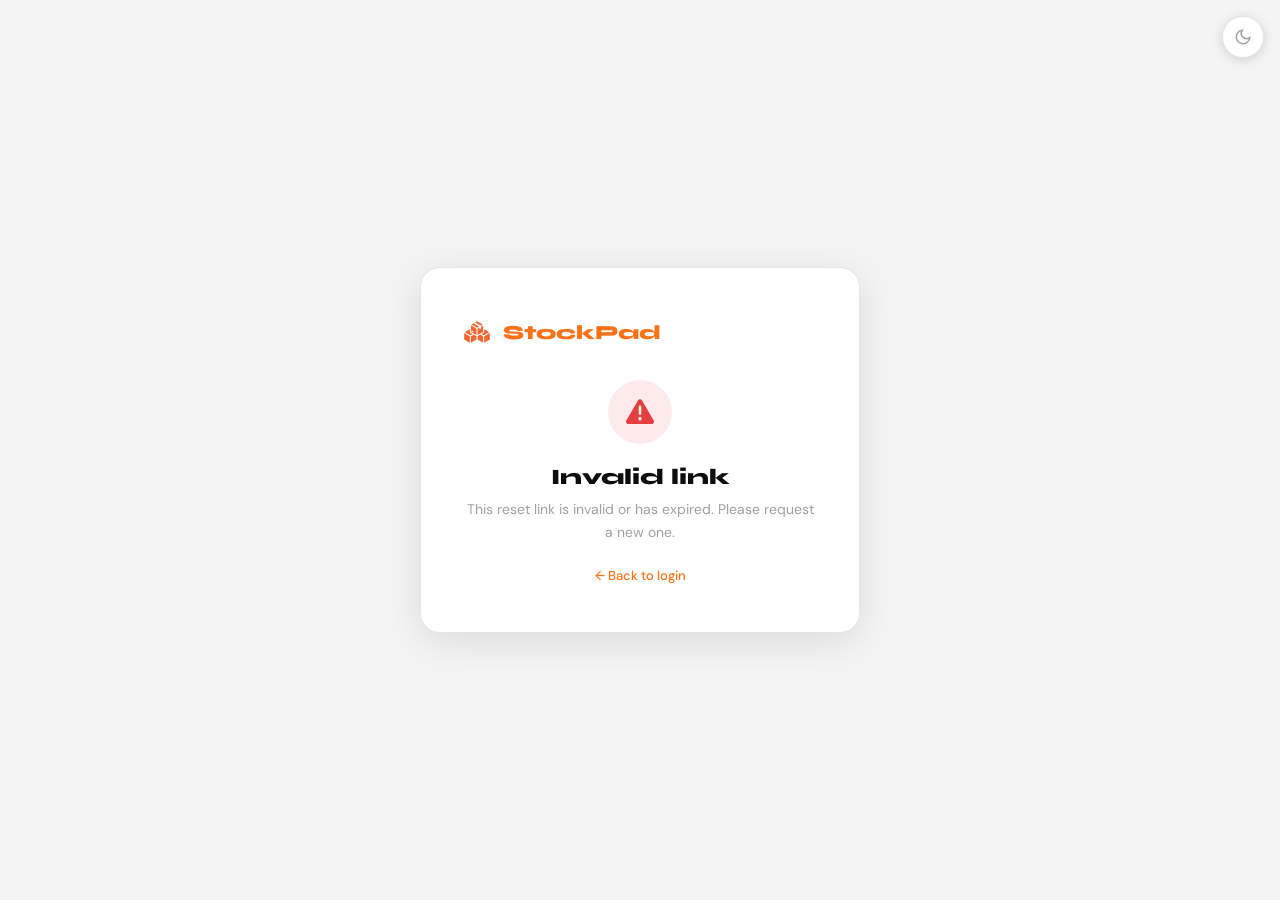
==== reset-password.html @ 8d50ab4d "Initial commit via Netlify" ====
<!DOCTYPE html>
<html lang="en">
<head>
  <meta charset="UTF-8" />
  <meta name="viewport" content="width=device-width, initial-scale=1.0" />
  <title>StockPad · Reset Password</title>

  <!-- Fonts -->
  <link href="https://fonts.googleapis.com/css2?family=Syne:wght@700;800&family=DM+Sans:wght@300;400;500;600&display=swap" rel="stylesheet" />
  <!-- Icons -->
  <link rel="stylesheet" href="https://cdnjs.cloudflare.com/ajax/libs/font-awesome/6.0.0-beta3/css/all.min.css" />

  <style>
    *, *::before, *::after { box-sizing: border-box; margin: 0; padding: 0; }

    :root {
      --orange:       #F97316;
      --orange-dark:  #EA6C0A;
      --white:        #FFFFFF;
      --radius:       14px;
      --transition:   0.3s cubic-bezier(0.4, 0, 0.2, 1);
      --bg:           #F4F4F5;
      --surface:      #FFFFFF;
      --border:       #E5E5E5;
      --text-primary: #0D0D0D;
      --text-muted:   #A0A0A0;
      --input-bg:     #FFFFFF;
      --success:      #2d8659;
      --error:        #e53e3e;
    }

    [data-theme="dark"] {
      --bg:           #0E0E0E;
      --surface:      #181818;
      --border:       #2C2C2C;
      --text-primary: #F0F0F0;
      --text-muted:   #666666;
      --input-bg:     #1F1F1F;
    }

    html, body {
      height: 100%;
      font-family: 'DM Sans', sans-serif;
      background: var(--bg);
      color: var(--text-primary);
      -webkit-font-smoothing: antialiased;
      transition: background var(--transition), color var(--transition);
    }

    /* ── Theme toggle ── */
    #global-theme-btn {
      position: fixed;
      top: 16px; right: 16px;
      z-index: 10000;
      width: 42px; height: 42px;
      border-radius: 50%;
      border: 1.5px solid var(--border);
      background: var(--surface);
      color: var(--text-muted);
      cursor: pointer;
      display: flex;
      align-items: center;
      justify-content: center;
      box-shadow: 0 2px 12px rgba(0,0,0,0.15);
      transition: background var(--transition), border-color var(--transition), transform 0.15s;
    }
    #global-theme-btn:hover {
      border-color: var(--orange);
      color: var(--orange);
      transform: scale(1.08);
    }
    #global-theme-btn svg { width: 18px; height: 18px; }

    /* ── Layout ── */
    .page-wrap {
      min-height: 100vh;
      display: flex;
      align-items: center;
      justify-content: center;
      padding: 24px;
    }

    /* ── Card ── */
    .reset-card {
      background: var(--surface);
      border: 1.5px solid var(--border);
      border-radius: 20px;
      padding: 48px 40px;
      width: 100%;
      max-width: 440px;
      box-shadow: 0 8px 40px rgba(0,0,0,0.10);
      transition: background var(--transition), border-color var(--transition);
    }

    /* ── Brand ── */
    .brand {
      display: flex;
      align-items: center;
      gap: 10px;
      margin-bottom: 32px;
    }

    .brand-logo {
      width: 32px;
      height: 32px;
      object-fit: contain;
    }

    .brand-name {
      font-family: 'Syne', sans-serif;
      font-size: 20px;
      font-weight: 800;
      color: var(--orange);
      letter-spacing: -0.3px;
    }

    /* ── Typography ── */
    .form-title {
      font-family: 'Syne', sans-serif;
      font-size: 26px;
      font-weight: 800;
      color: var(--text-primary);
      letter-spacing: -0.4px;
      margin-bottom: 6px;
    }

    .form-sub {
      font-size: 14px;
      color: var(--text-muted);
      margin-bottom: 28px;
      line-height: 1.5;
    }

    /* ── Fields ── */
    .field-label {
      font-size: 13px;
      font-weight: 600;
      color: var(--text-primary);
      margin-bottom: 6px;
      margin-top: 16px;
      display: block;
    }

    .input-wrap { position: relative; }

    .input-wrap input {
      width: 100%;
      padding: 12px 16px;
      border: 1.5px solid var(--border);
      border-radius: var(--radius);
      font-family: 'DM Sans', sans-serif;
      font-size: 15px;
      color: var(--text-primary);
      background: var(--input-bg);
      outline: none;
      transition: border-color var(--transition), box-shadow var(--transition),
                  background var(--transition), color var(--transition);
    }

    .input-wrap input:focus {
      border-color: var(--orange);
      box-shadow: 0 0 0 4px rgba(249,115,22,0.12);
    }

    .input-wrap input::placeholder { color: #C4C4C4; }

    .toggle-pw {
      position: absolute;
      right: 14px;
      top: 50%;
      transform: translateY(-50%);
      background: none;
      border: none;
      cursor: pointer;
      color: var(--text-muted);
      display: flex;
      align-items: center;
      padding: 0;
      transition: color var(--transition);
    }
    .toggle-pw:hover { color: var(--text-primary); }
    .toggle-pw svg { width: 18px; height: 18px; }

    /* ── Alerts ── */
    .alert {
      border-radius: 10px;
      padding: 10px 14px;
      font-size: 13px;
      margin-bottom: 16px;
      display: none;
    }

    .alert.error {
      background: rgba(229,62,62,0.08);
      border: 1px solid rgba(229,62,62,0.3);
      color: var(--error);
    }

    .alert.success {
      background: rgba(45,134,89,0.08);
      border: 1px solid rgba(45,134,89,0.3);
      color: var(--success);
    }

    .alert.show { display: block; }

    /* ── Button ── */
    .btn-primary {
      width: 100%;
      padding: 14px;
      background: var(--orange);
      color: var(--white);
      border: none;
      border-radius: var(--radius);
      font-family: 'DM Sans', sans-serif;
      font-size: 15px;
      font-weight: 600;
      cursor: pointer;
      margin-top: 24px;
      transition: background var(--transition), transform var(--transition), box-shadow var(--transition);
      box-shadow: 0 4px 18px rgba(249,115,22,0.30);
      display: flex;
      align-items: center;
      justify-content: center;
      gap: 8px;
    }

    .btn-primary:hover {
      background: var(--orange-dark);
      transform: translateY(-1px);
      box-shadow: 0 6px 24px rgba(249,115,22,0.38);
    }

    .btn-primary:disabled {
      opacity: 0.7;
      cursor: not-allowed;
      transform: none;
    }

    /* ── Back link ── */
    .back-link {
      display: block;
      text-align: center;
      margin-top: 20px;
      font-size: 13px;
      color: var(--orange);
      text-decoration: none;
      font-weight: 500;
      transition: opacity var(--transition);
    }
    .back-link:hover { opacity: 0.75; }

    /* ── Success state ── */
    .success-state {
      text-align: center;
      display: none;
    }

    .success-state .icon {
      width: 64px;
      height: 64px;
      background: rgba(45,134,89,0.1);
      border-radius: 50%;
      display: flex;
      align-items: center;
      justify-content: center;
      margin: 0 auto 20px;
      font-size: 28px;
      color: var(--success);
    }

    .success-state h2 {
      font-family: 'Syne', sans-serif;
      font-size: 22px;
      font-weight: 800;
      color: var(--text-primary);
      margin-bottom: 8px;
    }

    .success-state p {
      font-size: 14px;
      color: var(--text-muted);
      line-height: 1.6;
      margin-bottom: 24px;
    }

    /* ── Invalid link state ── */
    .invalid-state {
      text-align: center;
      display: none;
    }

    .invalid-state .icon {
      width: 64px;
      height: 64px;
      background: rgba(229,62,62,0.1);
      border-radius: 50%;
      display: flex;
      align-items: center;
      justify-content: center;
      margin: 0 auto 20px;
      font-size: 28px;
      color: var(--error);
    }

    .invalid-state h2 {
      font-family: 'Syne', sans-serif;
      font-size: 22px;
      font-weight: 800;
      color: var(--text-primary);
      margin-bottom: 8px;
    }

    .invalid-state p {
      font-size: 14px;
      color: var(--text-muted);
      line-height: 1.6;
      margin-bottom: 24px;
    }

    .hidden { display: none !important; }

    @media (max-width: 480px) {
      .reset-card { padding: 32px 24px; }
    }
  </style>
</head>
<body>

  <!-- Theme toggle -->
  <button id="global-theme-btn" aria-label="Toggle dark mode">
    <svg id="g-icon-moon" viewBox="0 0 24 24" fill="none" stroke="currentColor" stroke-width="2">
      <path d="M21 12.79A9 9 0 1 1 11.21 3 7 7 0 0 0 21 12.79z"/>
    </svg>
    <svg id="g-icon-sun" viewBox="0 0 24 24" fill="none" stroke="currentColor" stroke-width="2" style="display:none">
      <circle cx="12" cy="12" r="5"/>
      <line x1="12" y1="1" x2="12" y2="3"/><line x1="12" y1="21" x2="12" y2="23"/>
      <line x1="4.22" y1="4.22" x2="5.64" y2="5.64"/><line x1="18.36" y1="18.36" x2="19.78" y2="19.78"/>
      <line x1="1" y1="12" x2="3" y2="12"/><line x1="21" y1="12" x2="23" y2="12"/>
      <line x1="4.22" y1="19.78" x2="5.64" y2="18.36"/><line x1="18.36" y1="5.64" x2="19.78" y2="4.22"/>
    </svg>
  </button>

  <div class="page-wrap">
    <div class="reset-card">

      <!-- Brand -->
      <div class="brand">
        <img src="logo.png" alt="StockPad" class="brand-logo" />
        <span class="brand-name">StockPad</span>
      </div>

      <!-- Invalid link state -->
      <div class="invalid-state" id="invalidState">
        <div class="icon"><i class="fas fa-exclamation-triangle"></i></div>
        <h2>Invalid link</h2>
        <p>This reset link is invalid or has expired. Please request a new one.</p>
        <a href="index.html" class="back-link">← Back to login</a>
      </div>

      <!-- Reset form -->
      <div id="resetForm">
        <h1 class="form-title">Set new password</h1>
        <p class="form-sub">Choose a strong password for your account.</p>

        <div class="alert error" id="reset-error"></div>

        <label class="field-label" for="new-password">New Password</label>
        <div class="input-wrap">
          <input type="password" id="new-password" placeholder="min. 8 characters" required />
          <button type="button" class="toggle-pw">
            <svg viewBox="0 0 24 24" fill="none" stroke="currentColor" stroke-width="2">
              <path d="M1 12s4-8 11-8 11 8 11 8-4 8-11 8-11-8-11-8z"/>
              <circle cx="12" cy="12" r="3"/>
            </svg>
          </button>
        </div>

        <label class="field-label" for="confirm-password">Confirm Password</label>
        <div class="input-wrap">
          <input type="password" id="confirm-password" placeholder="same password again" required />
          <button type="button" class="toggle-pw">
            <svg viewBox="0 0 24 24" fill="none" stroke="currentColor" stroke-width="2">
              <path d="M1 12s4-8 11-8 11 8 11 8-4 8-11 8-11-8-11-8z"/>
              <circle cx="12" cy="12" r="3"/>
            </svg>
          </button>
        </div>

        <button class="btn-primary" id="resetBtn">
          <span class="btn-text">Reset password</span>
          <span class="btn-loading hidden"><i class="fas fa-spinner fa-spin"></i> Resetting…</span>
        </button>

        <a href="index.html" class="back-link">← Back to login</a>
      </div>

      <!-- Success state -->
      <div class="success-state" id="successState">
        <div class="icon"><i class="fas fa-check"></i></div>
        <h2>Password reset!</h2>
        <p>Your password has been updated successfully. You can now log in with your new password.</p>
        <a href="index.html" class="btn-primary" style="text-decoration:none; display:flex;">
          Go to login
        </a>
      </div>

    </div>
  </div>

  <script>
    /* ── Theme ── */
    const html      = document.documentElement;
    const globalBtn = document.getElementById('global-theme-btn');
    const gIconSun  = document.getElementById('g-icon-sun');
    const gIconMoon = document.getElementById('g-icon-moon');

    function applyTheme(theme) {
      html.setAttribute('data-theme', theme);
      localStorage.setItem('sp_theme', theme);
      gIconSun.style.display  = theme === 'dark' ? 'block' : 'none';
      gIconMoon.style.display = theme === 'dark' ? 'none'  : 'block';
    }

    const savedTheme = localStorage.getItem('sp_theme');
    const osDark     = window.matchMedia('(prefers-color-scheme: dark)').matches;
    applyTheme(savedTheme || (osDark ? 'dark' : 'light'));

    globalBtn.addEventListener('click', () => {
      applyTheme(html.getAttribute('data-theme') === 'dark' ? 'light' : 'dark');
    });

    /* ── Password toggle ── */
    document.querySelectorAll('.toggle-pw').forEach(btn => {
      btn.addEventListener('click', () => {
        const input = btn.closest('.input-wrap').querySelector('input');
        input.type = input.type === 'password' ? 'text' : 'password';
      });
    });

    /* ── Extract uid & token from URL ── */
    const params = new URLSearchParams(window.location.search);
    const uid    = params.get('uid');
    const token  = params.get('token');

    // If no uid or token — show invalid state
    if (!uid || !token) {
      document.getElementById('resetForm').style.display    = 'none';
      document.getElementById('invalidState').style.display = 'block';
    }

    /* ── Reset form submit ── */
    const resetBtn = document.getElementById('resetBtn');

    resetBtn?.addEventListener('click', async () => {
      const newPassword     = document.getElementById('new-password').value;
      const confirmPassword = document.getElementById('confirm-password').value;
      const errorEl         = document.getElementById('reset-error');

      errorEl.classList.remove('show');
      errorEl.style.display = 'none';

      if (newPassword.length < 8) {
        errorEl.textContent = 'Password must be at least 8 characters.';
        errorEl.classList.add('show');
        return;
      }

      if (newPassword !== confirmPassword) {
        errorEl.textContent = 'Passwords do not match.';
        errorEl.classList.add('show');
        return;
      }

      resetBtn.disabled = true;
      resetBtn.querySelector('.btn-text').classList.add('hidden');
      resetBtn.querySelector('.btn-loading').classList.remove('hidden');

      try {
        const response = await fetch('http://127.0.0.1:8000/api/auth/reset-password/', {
          method: 'POST',
          headers: { 'Content-Type': 'application/json' },
          body: JSON.stringify({ uid, token, new_password: newPassword })
        });

        const data = await response.json();

        if (!response.ok) {
          errorEl.textContent = data.detail || 'Something went wrong.';
          errorEl.classList.add('show');
          return;
        }

        // Show success state
        document.getElementById('resetForm').style.display    = 'none';
        document.getElementById('successState').style.display = 'block';

      } catch (err) {
        errorEl.textContent = 'Connection error. Please try again.';
        errorEl.classList.add('show');
      } finally {
        resetBtn.disabled = false;
        resetBtn.querySelector('.btn-text').classList.remove('hidden');
        resetBtn.querySelector('.btn-loading').classList.add('hidden');
      }
    });
  </script>

</body>
</html>
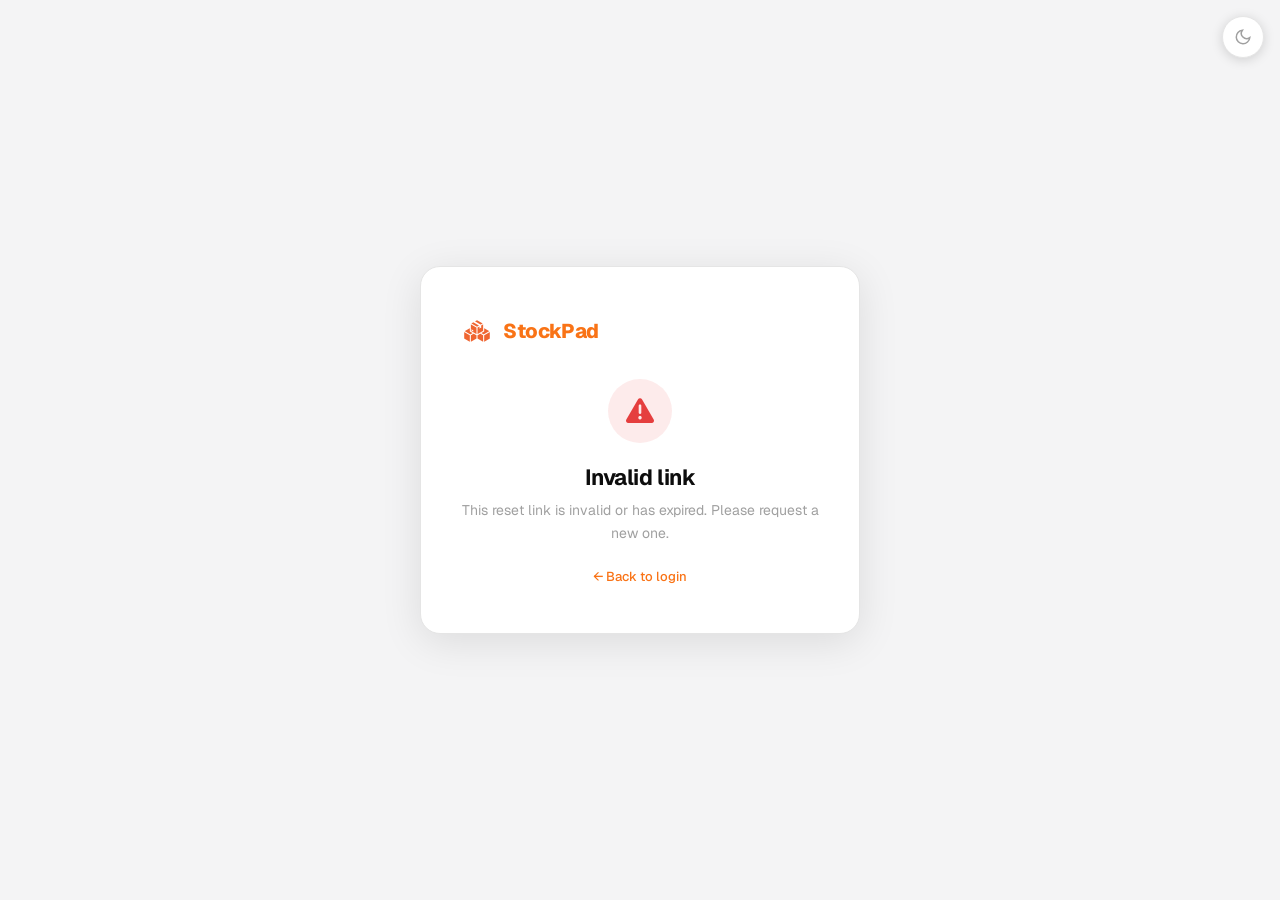
==== commit 2667265c: "refactor: migrate all typography to Geist and Geist Mono font families" ====
--- a/reset-password.html
+++ b/reset-password.html
@@ -6,7 +6,7 @@
   <title>StockPad · Reset Password</title>
 
   <!-- Fonts -->
-  <link href="https://fonts.googleapis.com/css2?family=Syne:wght@700;800&family=DM+Sans:wght@300;400;500;600&display=swap" rel="stylesheet" />
+  <link href="https://fonts.googleapis.com/css2?family=Geist:wght@300;400;500;600;700;800&family=Geist+Mono:wght@400;500;600&display=swap" rel="stylesheet" />
   <!-- Icons -->
   <link rel="stylesheet" href="https://cdnjs.cloudflare.com/ajax/libs/font-awesome/6.0.0-beta3/css/all.min.css" />
 
@@ -40,7 +40,7 @@
 
     html, body {
       height: 100%;
-      font-family: 'DM Sans', sans-serif;
+      font-family: 'Geist', -apple-system, BlinkMacSystemFont, 'Segoe UI', sans-serif;
       background: var(--bg);
       color: var(--text-primary);
       -webkit-font-smoothing: antialiased;
@@ -107,20 +107,20 @@
     }
 
     .brand-name {
-      font-family: 'Syne', sans-serif;
+      font-family: 'Geist', sans-serif;
       font-size: 20px;
       font-weight: 800;
       color: var(--orange);
-      letter-spacing: -0.3px;
+      letter-spacing: -0.02em;
     }
 
     /* ── Typography ── */
     .form-title {
-      font-family: 'Syne', sans-serif;
+      font-family: 'Geist', sans-serif;
       font-size: 26px;
-      font-weight: 800;
+      font-weight: 700;
       color: var(--text-primary);
-      letter-spacing: -0.4px;
+      letter-spacing: -0.02em;
       margin-bottom: 6px;
     }
 
@@ -148,7 +148,7 @@
       padding: 12px 16px;
       border: 1.5px solid var(--border);
       border-radius: var(--radius);
-      font-family: 'DM Sans', sans-serif;
+      font-family: 'Geist', sans-serif;
       font-size: 15px;
       color: var(--text-primary);
       background: var(--input-bg);
@@ -212,7 +212,7 @@
       color: var(--white);
       border: none;
       border-radius: var(--radius);
-      font-family: 'DM Sans', sans-serif;
+      font-family: 'Geist', sans-serif;
       font-size: 15px;
       font-weight: 600;
       cursor: pointer;
@@ -270,9 +270,10 @@
     }
 
     .success-state h2 {
-      font-family: 'Syne', sans-serif;
+      font-family: 'Geist', sans-serif;
       font-size: 22px;
-      font-weight: 800;
+      font-weight: 700;
+      letter-spacing: -0.02em;
       color: var(--text-primary);
       margin-bottom: 8px;
     }
@@ -304,9 +305,10 @@
     }
 
     .invalid-state h2 {
-      font-family: 'Syne', sans-serif;
+      font-family: 'Geist', sans-serif;
       font-size: 22px;
-      font-weight: 800;
+      font-weight: 700;
+      letter-spacing: -0.02em;
       color: var(--text-primary);
       margin-bottom: 8px;
     }
@@ -408,6 +410,7 @@
     </div>
   </div>
 
+  <script src="config.js"></script>
   <script>
     /* ── Theme ── */
     const html      = document.documentElement;
@@ -438,13 +441,13 @@
       });
     });
 
-    /* ── Extract uid & token from URL ── */
+    /* ── Extract email & token from URL ── */
     const params = new URLSearchParams(window.location.search);
-    const uid    = params.get('uid');
+    const email  = params.get('email');
     const token  = params.get('token');
 
-    // If no uid or token — show invalid state
-    if (!uid || !token) {
+    // If no email or token — show invalid state
+    if (!email || !token) {
       document.getElementById('resetForm').style.display    = 'none';
       document.getElementById('invalidState').style.display = 'block';
     }
@@ -477,10 +480,11 @@
       resetBtn.querySelector('.btn-loading').classList.remove('hidden');
 
       try {
-        const response = await fetch('http://127.0.0.1:8000/api/auth/reset-password/', {
+        const resetUrl = StockPadConfig.resolveAuthUrl('reset-password-confirm/');
+        const response = await fetch(resetUrl, {
           method: 'POST',
           headers: { 'Content-Type': 'application/json' },
-          body: JSON.stringify({ uid, token, new_password: newPassword })
+          body: JSON.stringify({ email, token, new_password: newPassword })
         });
 
         const data = await response.json();
